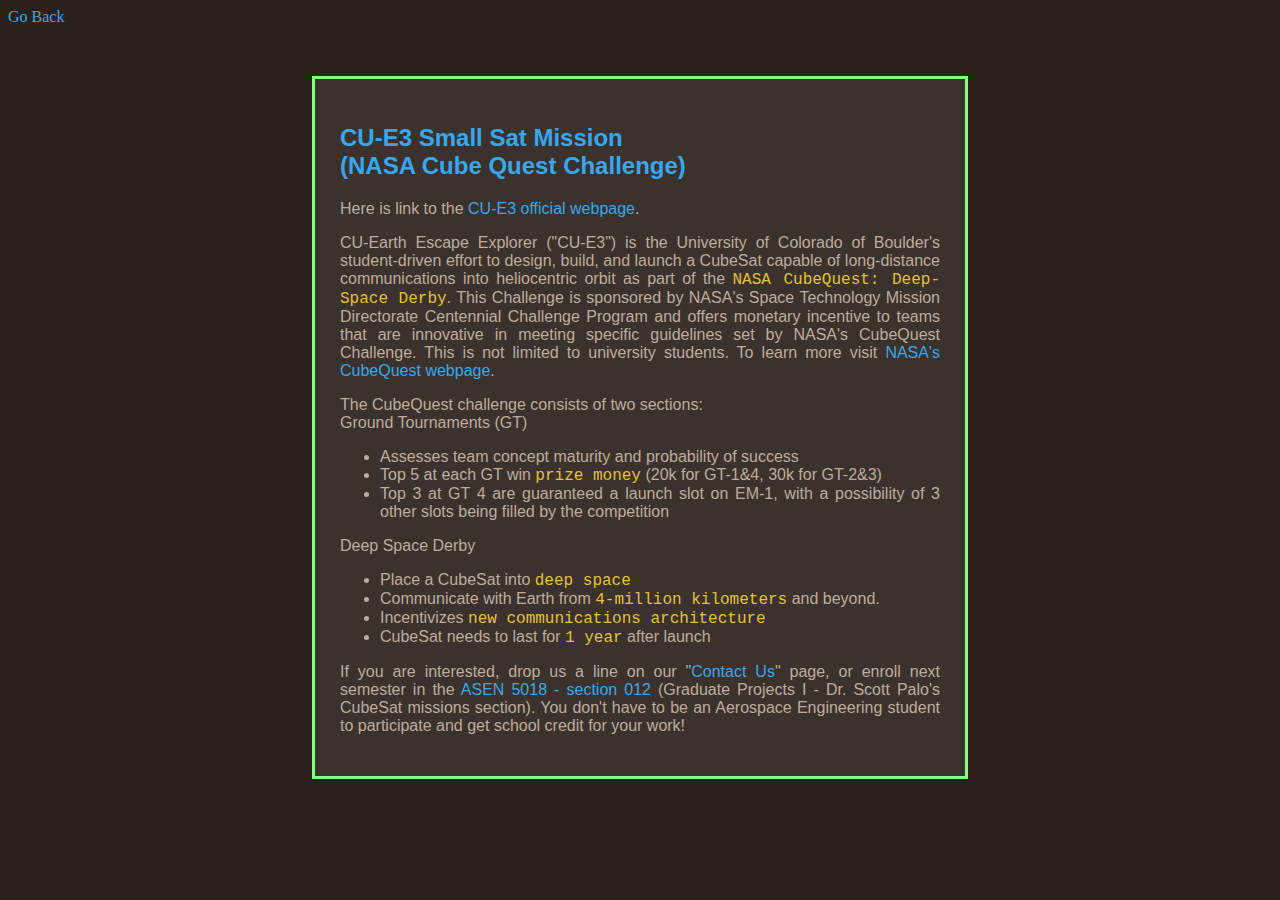
==== cue3.html @ a3ab813b "adding paloraid index and pages" ====
<!DOCTYPE html>
<html>

<head>
    <link rel="stylesheet" type="text/css" href="styles.css">
    <title>paloraid - CUE3</title>
</head>

<body style="background-color:#2a211c;">
    
    <a href="index.html">Go Back</a>
    <div class="center" style="background-color:#3b322d ;color:#bead9d; width:600px;">
        <h2 class="blue"><span class="code">CU-E3</span> Small Sat Mission <br> (NASA Cube Quest Challenge)</h2>
        <p>Here is link to the <a href="http://www.colorado.edu/cubequest/">CU-E3 official webpage</a>.</p>

        <p>CU-Earth Escape Explorer ("CU-E3") is the University of Colorado of Boulder's student-driven effort to design, build, and launch a CubeSat capable of long-distance communications into heliocentric orbit as part of the <span class="yellow">NASA CubeQuest: Deep-Space Derby</span>. This Challenge is sponsored by NASA's Space Technology Mission Directorate Centennial Challenge Program and offers monetary incentive to teams that are innovative in meeting specific guidelines set by NASA's CubeQuest Challenge. This is not limited to university students. To learn more visit <a href="http://www.nasa.gov/directorates/spacetech/centennial_challenges/cubequest/about.html">NASA's CubeQuest webpage</a>.</p> 

        <p>The CubeQuest challenge consists of two sections:<br>
        Ground Tournaments (GT)
            <ul>
                <li>Assesses team concept maturity and probability of success</li>
                <li>Top 5 at each GT win <span class="yellow">prize money</span> (20k for GT-1&amp;4, 30k for GT-2&amp;3)</li>
                <li>Top 3 at GT 4 are guaranteed a launch slot on EM-1, with a possibility of 3 other slots being filled by the competition</li>
            </ul>
            Deep Space Derby            
            <ul>
                <li>Place a CubeSat into <span class="yellow">deep space</span></li>
                <li>Communicate with Earth from <span class="yellow">4-million kilometers</span> and beyond.</li>
                <li>Incentivizes <span class="yellow">new communications architecture</span></li>
                <li>CubeSat needs to last for <span class="yellow">1 year</span> after launch</li>
            </ul>
        </p>

        <p>If you are interested, drop us a line on our "<a href="http://www.colorado.edu/cubequest/content/contact-us">Contact Us</a>" page, or enroll next semester in the <a href="http://www.colorado.edu/catalog/2012-13/courses/engr/b-asen/5018-graduate-projects-i">ASEN 5018 - section 012</a> (Graduate Projects I - Dr. Scott Palo's CubeSat missions section). You don't have to be an Aerospace Engineering student to participate and get school credit for your work!</p>

    </div>

</body>
</html>
---- styles.css ----
.center {
        margin: auto;
        width: 60%;
        border: 3px solid #80ff80;
        padding: 25px;
        margin-top: 50px;
        font-family:"Trebuchet MS", Helvetica, sans-serif;
        text-align: justify;
    }
    .yellow {
        font-family:Consolas,Monaco,Lucida Console,Liberation Mono,DejaVu Sans Mono,Bitstream Vera Sans Mono,Courier New;
        color: #e5c138;

    }
    
    .blue {
        color: #37a8ed;
    }
    
    a:link {
        text-decoration: none;
        color: #37a8ed;
    }

    a:visited {
        text-decoration: none;
        color: #ff0088;
    }

    a:hover {
        text-decoration: underline;
    }

    a:active {
        text-decoration: underline;
    }
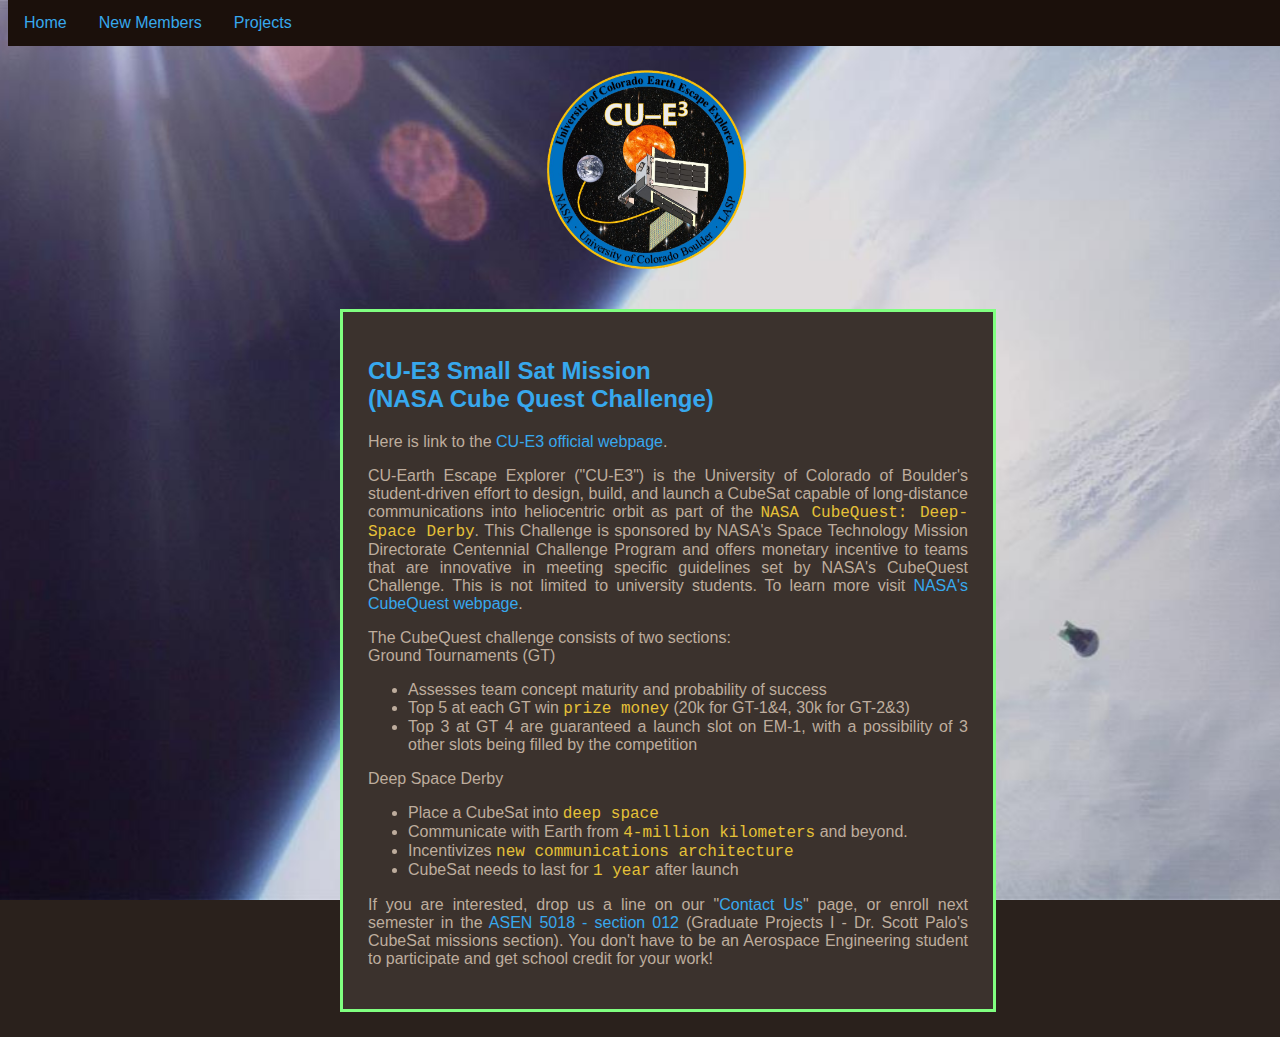
==== commit 67575ea5: "Overhaul start. Added background image and prjects and new pages" ====
--- a/cue3.html
+++ b/cue3.html
@@ -6,33 +6,41 @@
     <title>paloraid - CUE3</title>
 </head>
 
-<body style="background-color:#2a211c;">
-    
-    <a href="index.html">Go Back</a>
-    <div class="center" style="background-color:#3b322d ;color:#bead9d; width:600px;">
-        <h2 class="blue"><span class="code">CU-E3</span> Small Sat Mission <br> (NASA Cube Quest Challenge)</h2>
-        <p>Here is link to the <a href="http://www.colorado.edu/cubequest/">CU-E3 official webpage</a>.</p>
+<body>
+    <div class="navbar">
+        <a href="index.html">Home</a>
+        <a href="new.html">New Members</a>
+        <a href="projects.html">Projects</a>
+    </div>
+    <div class="wrapper">
+        <div class="clearblock">
+            <img width="230px" src="./images/logo_cue3.png">
+        </div>
+        <div class="outterblock">
+            <h2 class="blue"><span class="code">CU-E3</span> Small Sat Mission <br> (NASA Cube Quest Challenge)</h2>
+            <p>Here is link to the <a href="http://www.colorado.edu/cubequest/">CU-E3 official webpage</a>.</p>
 
-        <p>CU-Earth Escape Explorer ("CU-E3") is the University of Colorado of Boulder's student-driven effort to design, build, and launch a CubeSat capable of long-distance communications into heliocentric orbit as part of the <span class="yellow">NASA CubeQuest: Deep-Space Derby</span>. This Challenge is sponsored by NASA's Space Technology Mission Directorate Centennial Challenge Program and offers monetary incentive to teams that are innovative in meeting specific guidelines set by NASA's CubeQuest Challenge. This is not limited to university students. To learn more visit <a href="http://www.nasa.gov/directorates/spacetech/centennial_challenges/cubequest/about.html">NASA's CubeQuest webpage</a>.</p> 
+            <p>CU-Earth Escape Explorer ("CU-E3") is the University of Colorado of Boulder's student-driven effort to design, build, and launch a CubeSat capable of long-distance communications into heliocentric orbit as part of the <span class="yellow">NASA CubeQuest: Deep-Space Derby</span>. This Challenge is sponsored by NASA's Space Technology Mission Directorate Centennial Challenge Program and offers monetary incentive to teams that are innovative in meeting specific guidelines set by NASA's CubeQuest Challenge. This is not limited to university students. To learn more visit <a href="http://www.nasa.gov/directorates/spacetech/centennial_challenges/cubequest/about.html">NASA's CubeQuest webpage</a>.</p> 
 
-        <p>The CubeQuest challenge consists of two sections:<br>
-        Ground Tournaments (GT)
-            <ul>
-                <li>Assesses team concept maturity and probability of success</li>
-                <li>Top 5 at each GT win <span class="yellow">prize money</span> (20k for GT-1&amp;4, 30k for GT-2&amp;3)</li>
-                <li>Top 3 at GT 4 are guaranteed a launch slot on EM-1, with a possibility of 3 other slots being filled by the competition</li>
-            </ul>
-            Deep Space Derby            
-            <ul>
-                <li>Place a CubeSat into <span class="yellow">deep space</span></li>
-                <li>Communicate with Earth from <span class="yellow">4-million kilometers</span> and beyond.</li>
-                <li>Incentivizes <span class="yellow">new communications architecture</span></li>
-                <li>CubeSat needs to last for <span class="yellow">1 year</span> after launch</li>
-            </ul>
-        </p>
+            <p>The CubeQuest challenge consists of two sections:<br>
+            Ground Tournaments (GT)
+                <ul>
+                    <li>Assesses team concept maturity and probability of success</li>
+                    <li>Top 5 at each GT win <span class="yellow">prize money</span> (20k for GT-1&amp;4, 30k for GT-2&amp;3)</li>
+                    <li>Top 3 at GT 4 are guaranteed a launch slot on EM-1, with a possibility of 3 other slots being filled by the competition</li>
+                </ul>
+                Deep Space Derby            
+                <ul>
+                    <li>Place a CubeSat into <span class="yellow">deep space</span></li>
+                    <li>Communicate with Earth from <span class="yellow">4-million kilometers</span> and beyond.</li>
+                    <li>Incentivizes <span class="yellow">new communications architecture</span></li>
+                    <li>CubeSat needs to last for <span class="yellow">1 year</span> after launch</li>
+                </ul>
+            </p>
 
-        <p>If you are interested, drop us a line on our "<a href="http://www.colorado.edu/cubequest/content/contact-us">Contact Us</a>" page, or enroll next semester in the <a href="http://www.colorado.edu/catalog/2012-13/courses/engr/b-asen/5018-graduate-projects-i">ASEN 5018 - section 012</a> (Graduate Projects I - Dr. Scott Palo's CubeSat missions section). You don't have to be an Aerospace Engineering student to participate and get school credit for your work!</p>
+            <p>If you are interested, drop us a line on our "<a href="http://www.colorado.edu/cubequest/content/contact-us">Contact Us</a>" page, or enroll next semester in the <a href="http://www.colorado.edu/catalog/2012-13/courses/engr/b-asen/5018-graduate-projects-i">ASEN 5018 - section 012</a> (Graduate Projects I - Dr. Scott Palo's CubeSat missions section). You don't have to be an Aerospace Engineering student to participate and get school credit for your work!</p>
 
+        </div>
     </div>
 
 </body>
--- a/styles.css
+++ b/styles.css
@@ -1,36 +1,113 @@
-.center {
-        margin: auto;
-        width: 60%;
-        border: 3px solid #80ff80;
-        padding: 25px;
-        margin-top: 50px;
-        font-family:"Trebuchet MS", Helvetica, sans-serif;
-        text-align: justify;
-    }
-    .yellow {
-        font-family:Consolas,Monaco,Lucida Console,Liberation Mono,DejaVu Sans Mono,Bitstream Vera Sans Mono,Courier New;
-        color: #e5c138;
+body{
+    background-color:#2a211c;
+    font-family:"Trebuchet MS", Helvetica, sans-serif;
+    color:#bead9d;
+    
+    background-image: url('./images/space.png');
+    min-height: 500px;
+    background-attachment: fixed;
+    background-position: center;
+    background-repeat: no-repeat;
+    background-size: cover;
+}
 
-    }
+div.wrapper{
+    width: 100%;
+    max-width: 600px;
+    min-width: 300px;
+    margin: auto;
+    padding-top: 40px;
+}
+
+div.navbar{
+    overflow: hidden;
+    background-color: #1b100b;
+    position: fixed; /* Set the navbar to fixed position */
+    top: 0; /* Position the navbar at the top of the page */
+    width: 100%; /* Full width */
+}
+
+.navbar a {
+    float: left;
+    display: block;
+    text-align: center;
+    padding: 14px 16px; /* [top and bottom]  [left and right] */
+    text-decoration: none;
+}
+
+div.clearblock{
+    width: 100%;
+    margin: auto;
+    padding: 15px;
+}
+
+div.clearblock img{
+    display: block;
+    margin: auto;
+}
+
+div.outterblock{
+    margin: auto;
+    width: 100%;
+    border: 3px solid #80ff80;
+    padding: 25px;
+    margin-top: 25px;
+    margin-bottom: 25px;
+    text-align: justify;
+    background-color:#3b322d;
+}
+
+div.innerblock{
+    border: 3px solid #ff0088;
+    padding: 25px;
+    text-align: justify;
+    background-color:#3b322d;
+    position: relative;
+    display: block;
+    top: -10px;
+    right: -10px;
+    bottom: -10px;
+    left: -10px;
+}
+
+div.codeblock{
+    font-family:Consolas,Monaco,Lucida Console,Liberation Mono,DejaVu Sans Mono,Bitstream Vera Sans Mono,Courier New;
+    border: 3px solid #37a8ed;
+    padding: 25px;
+    text-align: justify;
+    background-color:#bead9d;
+    color:#3b322d;
+    position: relative;
+    display: block;
+    top: -10px;
+    right: -10px;
+    bottom: -10px;
+    left: -10px;
+}
+
+.yellow{
+    font-family:Consolas,Monaco,Lucida Console,Liberation Mono,DejaVu Sans Mono,Bitstream Vera Sans Mono,Courier New;
+    color: #e5c138;
+}
     
-    .blue {
-        color: #37a8ed;
-    }
+.blue{
+    color: #37a8ed;
+}
     
-    a:link {
-        text-decoration: none;
-        color: #37a8ed;
-    }
+a:link{
+    text-decoration: none;
+    color: #37a8ed;
+}
 
-    a:visited {
-        text-decoration: none;
-        color: #ff0088;
-    }
+a:visited{
+    text-decoration: none;
+    color: #ff0088;
+}
 
-    a:hover {
-        text-decoration: underline;
-    }
+a:hover{
+    text-decoration: underline;
+}
 
-    a:active {
-        text-decoration: underline;
-    }+a:active{
+    text-decoration: underline;
+}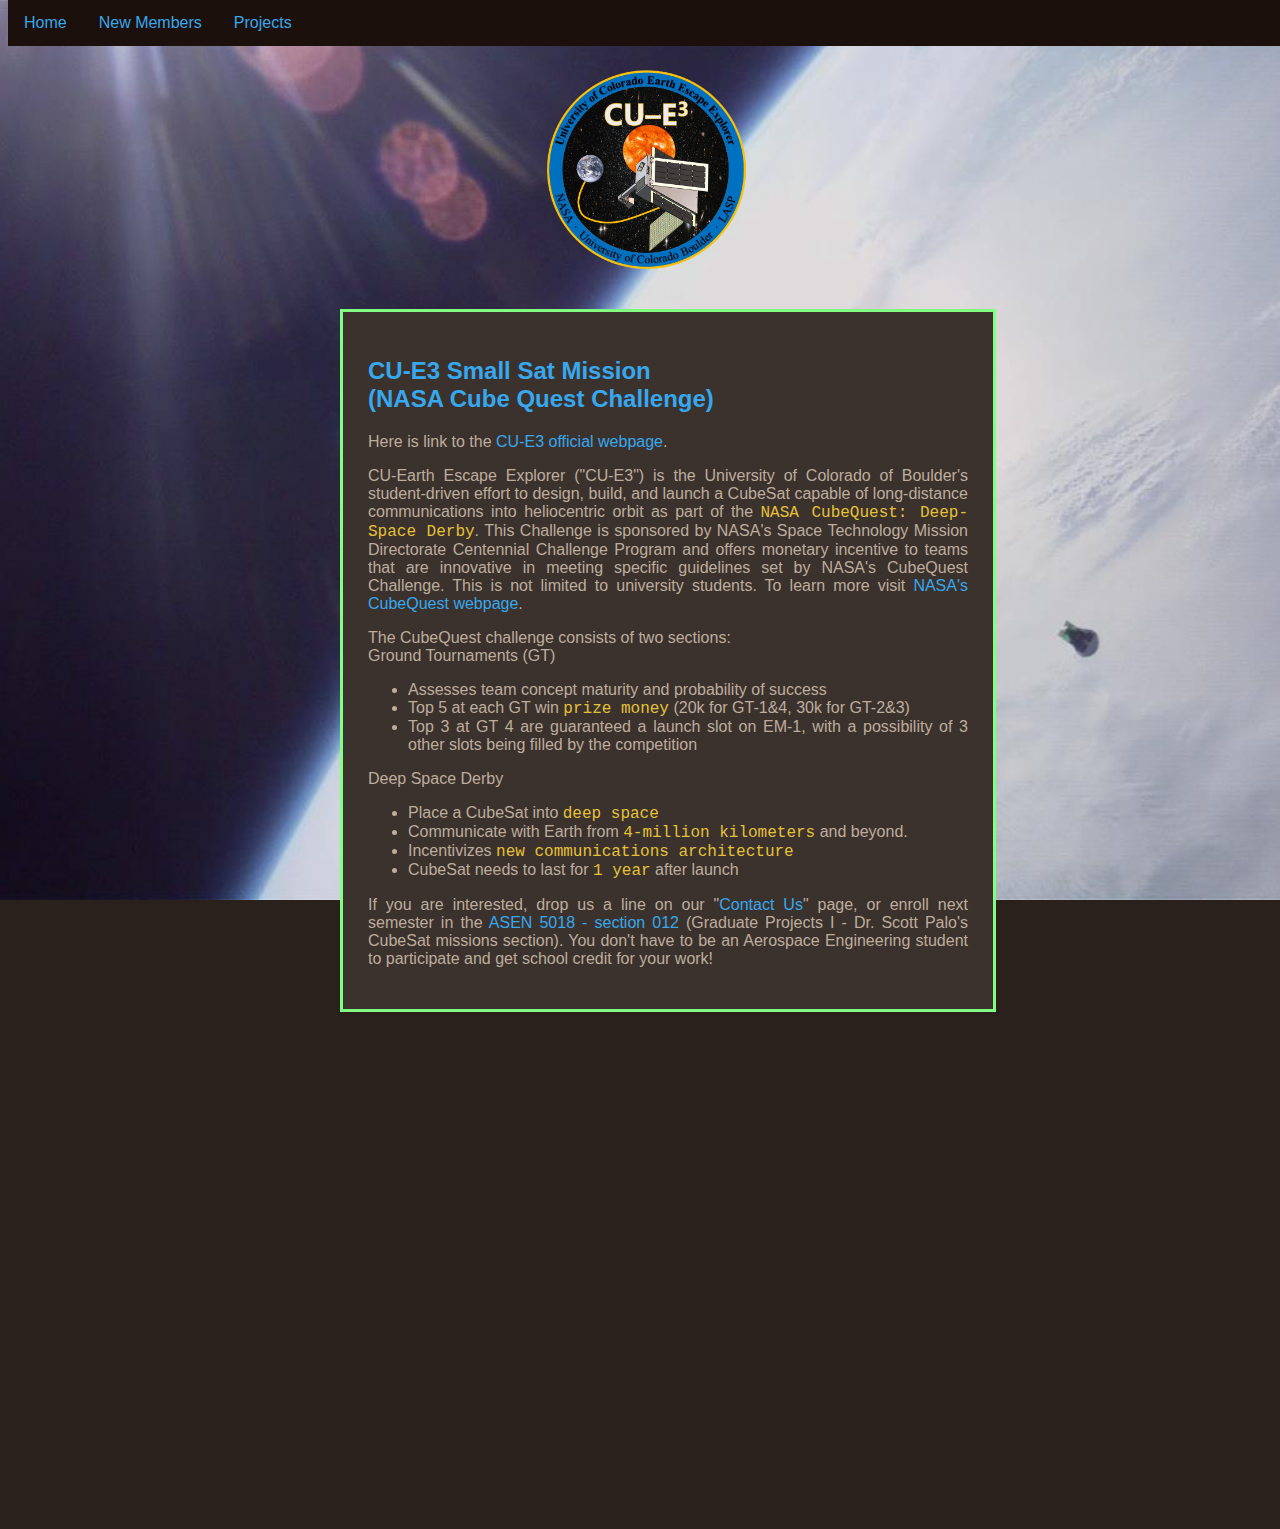
==== commit fabeaf5d: "Added 3D Sketchfab drawings to sat pages" ====
--- a/cue3.html
+++ b/cue3.html
@@ -39,7 +39,9 @@
             </p>
 
             <p>If you are interested, drop us a line on our "<a href="http://www.colorado.edu/cubequest/content/contact-us">Contact Us</a>" page, or enroll next semester in the <a href="http://www.colorado.edu/catalog/2012-13/courses/engr/b-asen/5018-graduate-projects-i">ASEN 5018 - section 012</a> (Graduate Projects I - Dr. Scott Palo's CubeSat missions section). You don't have to be an Aerospace Engineering student to participate and get school credit for your work!</p>
-
+        </div>
+        <div class="outterback">
+            <div class="sketchfab-embed-wrapper"><iframe width="100%" height="480" src="https://sketchfab.com/models/8aef648059cc49268d42d87dc13e8628/embed" frameborder="0" allowvr allowfullscreen mozallowfullscreen="true" webkitallowfullscreen="true" onmousewheel=""></iframe></div>
         </div>
     </div>
 
